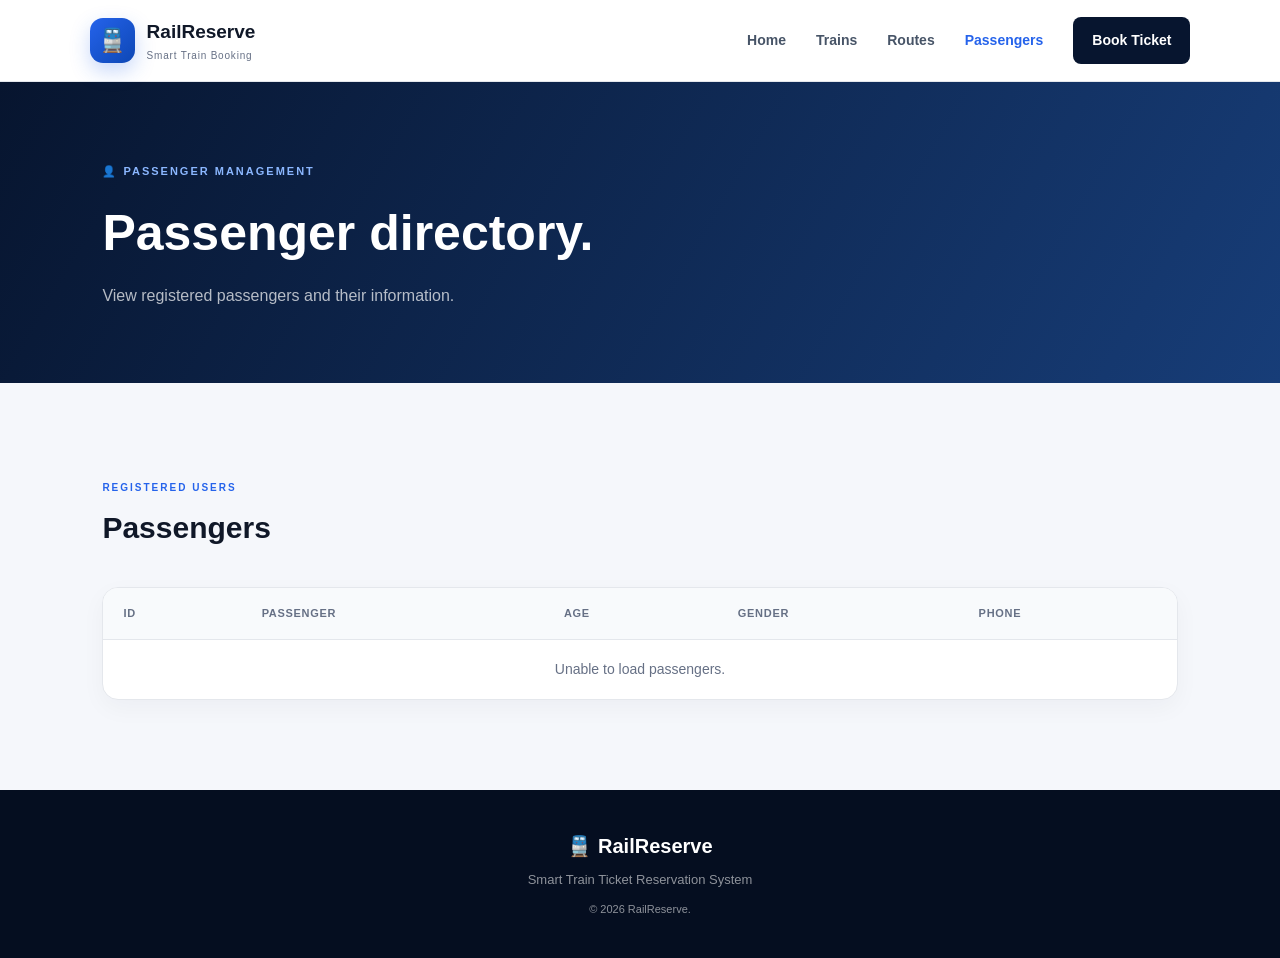
==== src/main/resources/static/passengers.html @ bc6e6d6d "Initial commit - RailReserve Train Reservation System" ====
<!DOCTYPE html>
<html lang="en">

<head>

    <meta charset="UTF-8">

    <meta name="viewport"
          content="width=device-width, initial-scale=1.0">

    <title>RailReserve | Passengers</title>

    <link rel="stylesheet" href="style.css">

</head>

<body>


<header class="navbar">

    <a href="index.html" class="brand">

        <span class="brand-icon">
            🚆
        </span>

        <div>
            <strong>RailReserve</strong>
            <small>Smart Train Booking</small>
        </div>

    </a>


    <nav>

        <a href="index.html">
            Home
        </a>

        <a href="trains.html">
            Trains
        </a>

        <a href="routes.html">
            Routes
        </a>

        <a href="passengers.html"
           class="active">

            Passengers

        </a>

        <a href="reservation.html"
           class="nav-book">

            Book Ticket

        </a>

    </nav>

</header>


<main>

    <section class="page-hero">

        <span>
            👤 PASSENGER MANAGEMENT
        </span>

        <h1>
            Passenger directory.
        </h1>

        <p>
            View registered passengers and
            their information.
        </p>

    </section>


    <section class="section">

        <div class="page-toolbar">

            <div>

                <span class="eyebrow-dark">
                    REGISTERED USERS
                </span>

                <h2>
                    Passengers
                </h2>

            </div>

        </div>


        <div class="table-card">

            <table>

                <thead>

                    <tr>

                        <th>
                            ID
                        </th>

                        <th>
                            Passenger
                        </th>

                        <th>
                            Age
                        </th>

                        <th>
                            Gender
                        </th>

                        <th>
                            Phone
                        </th>

                    </tr>

                </thead>


                <tbody id="passengerTable">

                    <tr>

                        <td colspan="5"
                            class="table-loading">

                            Loading passengers...

                        </td>

                    </tr>

                </tbody>

            </table>

        </div>

    </section>

</main>


<footer>

    <div class="footer-brand">
        🚆 <strong>RailReserve</strong>
    </div>

    <p>
        Smart Train Ticket Reservation System
    </p>

    <p class="copyright">
        © 2026 RailReserve.
    </p>

</footer>


<script src="script.js"></script>

</body>

</html>
---- src/main/resources/static/style.css ----
/* =========================================
   RAILRESERVE PREMIUM DESIGN
========================================= */


* {
    margin: 0;
    padding: 0;
    box-sizing: border-box;
}


:root {

    --navy: #07152f;

    --navy-light: #0d2145;

    --blue: #2563eb;

    --blue-light: #dbeafe;

    --white: #ffffff;

    --background: #f5f7fb;

    --text: #101828;

    --muted: #667085;

    --border: #e4e7ec;

}


html {
    scroll-behavior: smooth;
}


body {

    font-family:
        Arial,
        Helvetica,
        sans-serif;

    background: var(--background);

    color: var(--text);

    line-height: 1.6;

}


/* =========================================
   NAVBAR
========================================= */


.navbar {

    height: 82px;

    padding:
        0 7%;

    background:
        rgba(255,255,255,0.96);

    backdrop-filter:
        blur(15px);

    display: flex;

    justify-content:
        space-between;

    align-items: center;

    border-bottom:
        1px solid var(--border);

    position: sticky;

    top: 0;

    z-index: 1000;

}


.brand {

    display: flex;

    align-items: center;

    gap: 12px;

    text-decoration: none;

    color: var(--text);

}


.brand-icon {

    width: 45px;

    height: 45px;

    border-radius: 13px;

    background:
        linear-gradient(
            135deg,
            #2563eb,
            #0d47b5
        );

    display: flex;

    justify-content: center;

    align-items: center;

    font-size: 23px;

    box-shadow:
        0 8px 20px
        rgba(37,99,235,.25);

}


.brand strong {

    display: block;

    font-size: 19px;

}


.brand small {

    display: block;

    color: var(--muted);

    font-size: 10px;

    letter-spacing: .8px;

}


.navbar nav {

    display: flex;

    align-items: center;

    gap: 30px;

}


.navbar nav a {

    text-decoration: none;

    color: #475467;

    font-size: 14px;

    font-weight: 600;

    transition: .25s;

}


.navbar nav a:hover,
.navbar nav a.active {

    color: var(--blue);

}


.nav-book {

    background:
        var(--navy) !important;

    color: white !important;

    padding:
        12px 19px;

    border-radius: 8px;

}


/* =========================================
   HOME HERO
========================================= */


.hero {

    min-height: 680px;

    padding:
        90px 8% 120px;

    position: relative;

    overflow: hidden;

    background:
        linear-gradient(
            120deg,
            #07152f 0%,
            #102d5b 55%,
            #2563eb 100%
        );

    color: white;

}


.hero::before {

    content: "";

    position: absolute;

    width: 550px;

    height: 550px;

    border-radius: 50%;

    background:
        rgba(255,255,255,.06);

    right: -150px;

    top: -170px;

}


.hero-content {

    max-width: 650px;

    position: relative;

    z-index: 2;

}


.eyebrow {

    display: inline-block;

    padding: 8px 13px;

    border:
        1px solid
        rgba(255,255,255,.25);

    border-radius: 50px;

    font-size: 11px;

    letter-spacing: 1.5px;

    margin-bottom: 25px;

    background:
        rgba(255,255,255,.08);

}


.hero h1 {

    font-size: clamp(
        48px,
        6vw,
        78px
    );

    line-height: 1.05;

    letter-spacing: -3px;

    margin-bottom: 25px;

}


.hero h1 span {

    color: #8bb7ff;

}


.hero p {

    max-width: 570px;

    color:
        rgba(255,255,255,.72);

    font-size: 17px;

    margin-bottom: 35px;

}


.hero-actions {

    display: flex;

    gap: 14px;

}


.btn-primary {

    display: inline-block;

    text-decoration: none;

    background: var(--blue);

    color: white;

    padding:
        14px 23px;

    border-radius: 8px;

    font-weight: bold;

    transition: .25s;

}


.btn-primary:hover {

    transform:
        translateY(-2px);

    box-shadow:
        0 10px 25px
        rgba(37,99,235,.3);

}


.btn-outline {

    display: inline-block;

    text-decoration: none;

    color: white;

    border:
        1px solid
        rgba(255,255,255,.35);

    padding:
        14px 23px;

    border-radius: 8px;

    font-weight: bold;

}


.btn-outline:hover {

    background:
        rgba(255,255,255,.1);

}


/* =========================================
   SEARCH CARD
========================================= */


.search-card {

    position: absolute;

    z-index: 5;

    bottom: -50px;

    left: 8%;

    right: 8%;

    background: white;

    color: var(--text);

    padding: 25px;

    border-radius: 16px;

    box-shadow:
        0 25px 60px
        rgba(0,0,0,.2);

}


.search-title {

    display: flex;

    align-items: center;

    gap: 12px;

    margin-bottom: 20px;

}


.search-title > span {

    font-size: 25px;

}


.search-title strong {

    display: block;

}


.search-title small {

    color: var(--muted);

}


.search-grid {

    display: grid;

    grid-template-columns:
        1fr 40px 1fr 1fr 150px;

    gap: 10px;

    align-items: center;

}


.search-field {

    padding: 13px 16px;

    border:
        1px solid var(--border);

    border-radius: 8px;

}


.search-field label {

    display: block;

    font-size: 9px;

    color: var(--muted);

    letter-spacing: 1px;

    font-weight: bold;

}


.search-field strong {

    font-size: 14px;

}


.swap {

    text-align: center;

    color: var(--blue);

    font-size: 20px;

}


.search-button {

    text-decoration: none;

    text-align: center;

    background: var(--navy);

    color: white;

    padding: 15px;

    border-radius: 8px;

    font-weight: bold;

}


/* =========================================
   STATS
========================================= */


.stats {

    background: white;

    padding:
        100px 8% 40px;

    display: grid;

    grid-template-columns:
        repeat(4,1fr);

    gap: 20px;

}


.stat {

    display: flex;

    align-items: center;

    gap: 15px;

    padding: 20px;

    border-right:
        1px solid var(--border);

}


.stat > span {

    font-size: 28px;

}


.stat strong {

    display: block;

    font-size: 22px;

}


.stat small {

    color: var(--muted);

}


/* =========================================
   SECTIONS
========================================= */


.section {

    padding:
        90px 8%;

}


.section-heading {

    max-width: 650px;

    margin:
        0 auto 55px;

    text-align: center;

}


.section-heading > span {

    color: var(--blue);

    font-size: 11px;

    font-weight: bold;

    letter-spacing: 2px;

}


.section-heading h2 {

    font-size: 38px;

    margin:
        10px 0;

}


.section-heading p {

    color: var(--muted);

}


/* =========================================
   FEATURE CARDS
========================================= */


.feature-grid {

    display: grid;

    grid-template-columns:
        repeat(3,1fr);

    gap: 25px;

}


.premium-card {

    background: white;

    padding: 32px;

    border:
        1px solid var(--border);

    border-radius: 16px;

    transition: .3s;

}


.premium-card:hover {

    transform:
        translateY(-8px);

    box-shadow:
        0 20px 45px
        rgba(16,24,40,.1);

}


.card-icon {

    width: 52px;

    height: 52px;

    display: flex;

    align-items: center;

    justify-content: center;

    border-radius: 14px;

    font-size: 25px;

    margin-bottom: 25px;

}


.card-icon.blue {

    background: #dbeafe;

}


.card-icon.purple {

    background: #ede9fe;

}


.card-icon.orange {

    background: #ffedd5;

}


.premium-card h3 {

    margin-bottom: 10px;

}


.premium-card p {

    color: var(--muted);

    font-size: 14px;

    margin-bottom: 20px;

}


.premium-card a {

    color: var(--blue);

    text-decoration: none;

    font-weight: bold;

    font-size: 14px;

}


/* =========================================
   CTA
========================================= */


.cta {

    margin:
        20px 8% 90px;

    padding:
        45px 50px;

    background:
        linear-gradient(
            120deg,
            #07152f,
            #173d78
        );

    border-radius: 20px;

    color: white;

    display: flex;

    align-items: center;

    justify-content: space-between;

}


.cta span {

    font-size: 11px;

    letter-spacing: 2px;

    color: #8bb7ff;

}


.cta h2 {

    margin-top: 8px;

    font-size: 28px;

}


.btn-light {

    text-decoration: none;

    background: white;

    color: var(--navy);

    padding:
        14px 22px;

    border-radius: 8px;

    font-weight: bold;

}


/* =========================================
   PAGE HERO
========================================= */


.page-hero {

    background:
        linear-gradient(
            120deg,
            #07152f,
            #173d78
        );

    color: white;

    padding:
        75px 8%;

}


.page-hero > span {

    color: #8bb7ff;

    font-size: 11px;

    letter-spacing: 2px;

    font-weight: bold;

}


.page-hero h1 {

    font-size: 50px;

    margin:
        10px 0;

}


.page-hero p {

    color:
        rgba(255,255,255,.7);

    max-width: 600px;

}


/* =========================================
   PAGE TOOLBAR
========================================= */


.page-toolbar {

    display: flex;

    justify-content: space-between;

    align-items: center;

    margin-bottom: 35px;

}


.eyebrow-dark {

    color: var(--blue);

    font-size: 10px;

    letter-spacing: 2px;

    font-weight: bold;

}


.page-toolbar h2 {

    font-size: 30px;

    margin-top: 5px;

}


/* =========================================
   TRAIN CARDS
========================================= */


.train-grid {

    display: grid;

    grid-template-columns:
        repeat(3,1fr);

    gap: 25px;

}


.train-card {

    background: white;

    border:
        1px solid var(--border);

    border-radius: 16px;

    padding: 28px;

    transition: .3s;

}


.train-card:hover {

    transform:
        translateY(-6px);

    box-shadow:
        0 18px 40px
        rgba(16,24,40,.1);

}


.train-top {

    display: flex;

    justify-content: space-between;

    margin-bottom: 25px;

}


.train-logo {

    width: 50px;

    height: 50px;

    background: var(--blue-light);

    border-radius: 12px;

    display: flex;

    align-items: center;

    justify-content: center;

    font-size: 25px;

}


.seat-badge {

    padding: 7px 10px;

    border-radius: 50px;

    background: #ecfdf3;

    color: #027a48;

    font-size: 11px;

    font-weight: bold;

}


.train-card h3 {

    font-size: 20px;

}


.train-number {

    color: var(--blue);

    font-size: 13px;

    font-weight: bold;

    margin: 4px 0 20px;

}


.train-details {

    display: grid;

    grid-template-columns:
        1fr 1fr;

    gap: 10px;

}


.train-detail {

    background: #f8fafc;

    padding: 12px;

    border-radius: 8px;

}


.train-detail small {

    display: block;

    color: var(--muted);

    font-size: 10px;

}


.train-detail strong {

    font-size: 14px;

}


/* =========================================
   TABLE
========================================= */


.table-card {

    background: white;

    border:
        1px solid var(--border);

    border-radius: 16px;

    overflow-x: auto;

    box-shadow:
        0 8px 25px
        rgba(16,24,40,.04);

}


table {

    width: 100%;

    border-collapse: collapse;

}


th {

    background: #f8fafc;

    color: var(--muted);

    text-align: left;

    padding: 17px 20px;

    font-size: 11px;

    text-transform: uppercase;

    letter-spacing: .7px;

}


td {

    padding: 18px 20px;

    border-top:
        1px solid var(--border);

    font-size: 14px;

}


tr:hover td {

    background: #fafcff;

}


.table-loading {

    text-align: center;

    color: var(--muted);

}


/* =========================================
   ROUTES
========================================= */


.route-grid {

    display: grid;

    grid-template-columns:
        repeat(2,1fr);

    gap: 25px;

}


.route-card {

    background: white;

    border:
        1px solid var(--border);

    padding: 30px;

    border-radius: 16px;

    transition: .3s;

}


.route-card:hover {

    transform:
        translateY(-5px);

    box-shadow:
        0 18px 40px
        rgba(16,24,40,.09);

}


.route-number {

    color: var(--blue);

    font-size: 11px;

    font-weight: bold;

    letter-spacing: 1px;

}


.route-path {

    display: flex;

    align-items: center;

    gap: 15px;

    margin:
        20px 0;

}


.route-city {

    font-size: 20px;

    font-weight: bold;

}


.route-arrow {

    color: var(--blue);

    font-size: 25px;

}


.route-distance {

    color: var(--muted);

    font-size: 13px;

}


/* =========================================
   BOOKING
========================================= */


.booking-section {

    padding:
        70px 8% 100px;

    display: grid;

    grid-template-columns:
        1.5fr 1fr;

    gap: 30px;

}


.booking-card {

    background: white;

    border:
        1px solid var(--border);

    border-radius: 18px;

    padding: 35px;

    box-shadow:
        0 15px 40px
        rgba(16,24,40,.06);

}


.booking-card-header {

    display: flex;

    justify-content: space-between;

    align-items: center;

    padding-bottom: 25px;

    border-bottom:
        1px solid var(--border);

    margin-bottom: 25px;

}


.booking-card-header h2 {

    margin-top: 5px;

}


.booking-icon {

    width: 50px;

    height: 50px;

    border-radius: 12px;

    background: var(--blue-light);

    display: flex;

    align-items: center;

    justify-content: center;

    font-size: 24px;

}


.form-group {

    margin-bottom: 20px;

}


.form-group label {

    display: block;

    margin-bottom: 8px;

    font-size: 13px;

    font-weight: bold;

}


.form-group select,
.form-group input {

    width: 100%;

    padding: 14px;

    border:
        1px solid #d0d5dd;

    border-radius: 8px;

    font-size: 14px;

    outline: none;

    background: white;

}


.form-group select:focus,
.form-group input:focus {

    border-color: var(--blue);

    box-shadow:
        0 0 0 3px
        rgba(37,99,235,.1);

}


.booking-button {

    width: 100%;

    padding: 15px;

    border: none;

    border-radius: 8px;

    background: var(--navy);

    color: white;

    font-size: 15px;

    font-weight: bold;

    cursor: pointer;

}


.booking-button:hover {

    background: var(--blue);

}


/* =========================================
   BOOKING INFO
========================================= */


.booking-info {

    display: flex;

    flex-direction: column;

    gap: 18px;

}


.info-card {

    background: white;

    border:
        1px solid var(--border);

    border-radius: 16px;

    padding: 25px;

}


.info-card.dark {

    background:
        linear-gradient(
            135deg,
            #07152f,
            #173d78
        );

    color: white;

}


.info-icon {

    font-size: 25px;

}


.info-card h3 {

    margin:
        12px 0 7px;

}


.info-card p {

    color: var(--muted);

    font-size: 13px;

}


.info-card.dark p {

    color:
        rgba(255,255,255,.65);

}


/* =========================================
   LOADING
========================================= */


.loading-card {

    background: white;

    padding: 40px;

    border-radius: 16px;

    text-align: center;

    color: var(--muted);

    grid-column: 1 / -1;

}


/* =========================================
   FOOTER
========================================= */


footer {

    background: #050e20;

    color: white;

    padding:
        40px 8%;

    text-align: center;

}


.footer-brand {

    font-size: 20px;

    margin-bottom: 8px;

}


footer p {

    color:
        rgba(255,255,255,.55);

    font-size: 13px;

}


footer .copyright {

    margin-top: 10px;

    font-size: 11px;

}


/* =========================================
   RESPONSIVE
========================================= */


@media(max-width:1000px) {

    .navbar {

        padding: 0 4%;

    }


    .navbar nav {

        gap: 14px;

    }


    .search-grid {

        grid-template-columns:
            1fr 1fr;

    }


    .search-button {

        grid-column:
            1 / -1;

    }


    .stats {

        grid-template-columns:
            repeat(2,1fr);

    }


    .feature-grid,
    .train-grid {

        grid-template-columns:
            repeat(2,1fr);

    }


    .booking-section {

        grid-template-columns: 1fr;

    }

}


@media(max-width:700px) {

    .navbar {

        height: auto;

        padding: 15px 5%;

        flex-direction: column;

        gap: 15px;

    }


    .navbar nav {

        flex-wrap: wrap;

        justify-content: center;

    }


    .hero {

        padding:
            65px 6% 160px;

    }


    .hero h1 {

        letter-spacing: -2px;

    }


    .hero-actions {

        flex-direction: column;

    }


    .search-card {

        left: 5%;

        right: 5%;

    }


    .stats {

        grid-template-columns: 1fr;

        padding-top: 100px;

    }


    .stat {

        border-right: none;

        border-bottom:
            1px solid var(--border);

    }


    .feature-grid,
    .train-grid,
    .route-grid {

        grid-template-columns: 1fr;

    }


    .section {

        padding:
            65px 5%;

    }


    .page-hero {

        padding:
            60px 5%;

    }


    .page-hero h1 {

        font-size: 38px;

    }


    .page-toolbar {

        flex-direction: column;

        align-items: flex-start;

        gap: 20px;

    }


    .cta {

        margin:
            10px 5% 60px;

        flex-direction: column;

        align-items: flex-start;

        gap: 25px;

    }

}
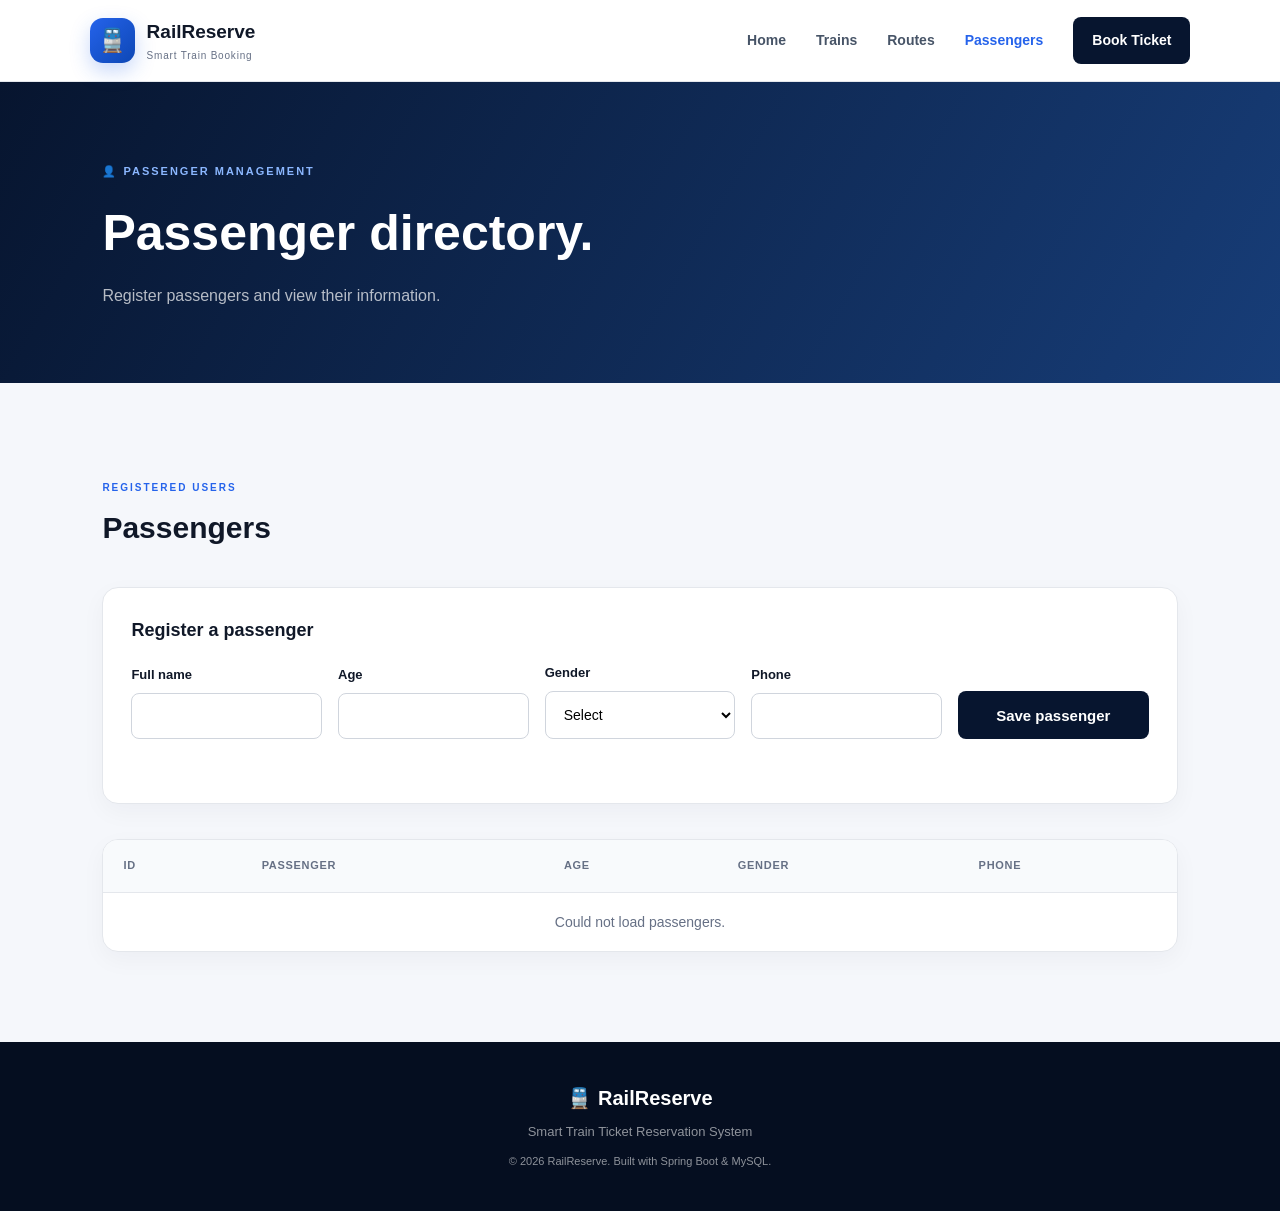
==== commit 3819b666: "Updated train reservation: REST API, frontend, procedure, trigger, Dockerfile" ====
--- a/src/main/resources/static/passengers.html
+++ b/src/main/resources/static/passengers.html
@@ -2,185 +2,96 @@
 <html lang="en">
 
 <head>
-
     <meta charset="UTF-8">
-
-    <meta name="viewport"
-          content="width=device-width, initial-scale=1.0">
-
+    <meta name="viewport" content="width=device-width, initial-scale=1.0">
     <title>RailReserve | Passengers</title>
-
     <link rel="stylesheet" href="style.css">
-
 </head>
 
 <body>
 
-
-<header class="navbar">
-
-    <a href="index.html" class="brand">
-
-        <span class="brand-icon">
-            🚆
-        </span>
-
-        <div>
-            <strong>RailReserve</strong>
-            <small>Smart Train Booking</small>
-        </div>
-
-    </a>
-
-
-    <nav>
-
-        <a href="index.html">
-            Home
+    <header class="navbar">
+        <a href="index.html" class="brand">
+            <span class="brand-icon">🚆</span>
+            <div>
+                <strong>RailReserve</strong>
+                <small>Smart Train Booking</small>
+            </div>
         </a>
 
-        <a href="trains.html">
-            Trains
-        </a>
+        <nav>
+            <a href="index.html">Home</a>
+            <a href="trains.html">Trains</a>
+            <a href="routes.html">Routes</a>
+            <a href="passengers.html" class="active">Passengers</a>
+            <a href="reservation.html" class="nav-book">Book Ticket</a>
+        </nav>
+    </header>
 
-        <a href="routes.html">
-            Routes
-        </a>
+    <main>
+        <section class="page-hero">
+            <span>👤 PASSENGER MANAGEMENT</span>
+            <h1>Passenger directory.</h1>
+            <p>Register passengers and view their information.</p>
+        </section>
 
-        <a href="passengers.html"
-           class="active">
-
-            Passengers
-
-        </a>
-
-        <a href="reservation.html"
-           class="nav-book">
-
-            Book Ticket
-
-        </a>
-
-    </nav>
-
-</header>
-
-
-<main>
-
-    <section class="page-hero">
-
-        <span>
-            👤 PASSENGER MANAGEMENT
-        </span>
-
-        <h1>
-            Passenger directory.
-        </h1>
-
-        <p>
-            View registered passengers and
-            their information.
-        </p>
-
-    </section>
-
-
-    <section class="section">
-
-        <div class="page-toolbar">
-
-            <div>
-
-                <span class="eyebrow-dark">
-                    REGISTERED USERS
-                </span>
-
-                <h2>
-                    Passengers
-                </h2>
-
+        <section class="section">
+            <div class="page-toolbar">
+                <div>
+                    <span class="eyebrow-dark">REGISTERED USERS</span>
+                    <h2>Passengers</h2>
+                </div>
             </div>
 
-        </div>
+            <form id="passengerForm" class="add-card" autocomplete="off">
+                <h3>Register a passenger</h3>
+                <div class="add-grid">
+                    <div class="form-group">
+                        <label for="passengerName">Full name</label>
+                        <input id="passengerName" type="text" required>
+                    </div>
+                    <div class="form-group">
+                        <label for="passengerAge">Age</label>
+                        <input id="passengerAge" type="number" min="1" max="120" required>
+                    </div>
+                    <div class="form-group">
+                        <label for="passengerGender">Gender</label>
+                        <select id="passengerGender" required>
+                            <option value="">Select</option>
+                            <option>Male</option>
+                            <option>Female</option>
+                            <option>Other</option>
+                        </select>
+                    </div>
+                    <div class="form-group">
+                        <label for="passengerPhone">Phone</label>
+                        <input id="passengerPhone" type="tel" pattern="[0-9]{10}" title="10 digit phone number" required>
+                    </div>
+                    <button type="submit" class="booking-button">Save passenger</button>
+                </div>
+                <p id="passengerMessage" class="form-message" role="status"></p>
+            </form>
 
+            <div class="table-card">
+                <table>
+                    <thead>
+                        <tr><th>ID</th><th>Passenger</th><th>Age</th><th>Gender</th><th>Phone</th></tr>
+                    </thead>
+                    <tbody id="passengerTable">
+                        <tr><td colspan="5" class="table-loading">Loading passengers...</td></tr>
+                    </tbody>
+                </table>
+            </div>
+        </section>
+    </main>
 
-        <div class="table-card">
+    <footer>
+        <div class="footer-brand">🚆 <strong>RailReserve</strong></div>
+        <p>Smart Train Ticket Reservation System</p>
+        <p class="copyright">© 2026 RailReserve. Built with Spring Boot &amp; MySQL.</p>
+    </footer>
 
-            <table>
-
-                <thead>
-
-                    <tr>
-
-                        <th>
-                            ID
-                        </th>
-
-                        <th>
-                            Passenger
-                        </th>
-
-                        <th>
-                            Age
-                        </th>
-
-                        <th>
-                            Gender
-                        </th>
-
-                        <th>
-                            Phone
-                        </th>
-
-                    </tr>
-
-                </thead>
-
-
-                <tbody id="passengerTable">
-
-                    <tr>
-
-                        <td colspan="5"
-                            class="table-loading">
-
-                            Loading passengers...
-
-                        </td>
-
-                    </tr>
-
-                </tbody>
-
-            </table>
-
-        </div>
-
-    </section>
-
-</main>
-
-
-<footer>
-
-    <div class="footer-brand">
-        🚆 <strong>RailReserve</strong>
-    </div>
-
-    <p>
-        Smart Train Ticket Reservation System
-    </p>
-
-    <p class="copyright">
-        © 2026 RailReserve.
-    </p>
-
-</footer>
-
-
-<script src="script.js"></script>
-
+    <script src="script.js"></script>
 </body>
 
 </html>
--- a/src/main/resources/static/style.css
+++ b/src/main/resources/static/style.css
@@ -1,1789 +1,621 @@
 /* =========================================
-   RAILRESERVE PREMIUM DESIGN
+   RAILRESERVE PREMIUM DESIGN (complete file)
 ========================================= */
 
-
-* {
-    margin: 0;
-    padding: 0;
-    box-sizing: border-box;
-}
-
+* { margin: 0; padding: 0; box-sizing: border-box; }
 
 :root {
-
     --navy: #07152f;
-
     --navy-light: #0d2145;
-
     --blue: #2563eb;
-
     --blue-light: #dbeafe;
-
     --white: #ffffff;
-
     --background: #f5f7fb;
-
     --text: #101828;
-
     --muted: #667085;
-
     --border: #e4e7ec;
-
-}
-
-
-html {
-    scroll-behavior: smooth;
-}
-
+}
+
+html { scroll-behavior: smooth; }
 
 body {
-
-    font-family:
-        Arial,
-        Helvetica,
-        sans-serif;
-
+    font-family: Arial, Helvetica, sans-serif;
     background: var(--background);
-
     color: var(--text);
-
     line-height: 1.6;
-
-}
-
-
-/* =========================================
-   NAVBAR
-========================================= */
-
+}
+
+:focus-visible { outline: 3px solid rgba(37, 99, 235, .45); outline-offset: 2px; }
+
+/* ---------- NAVBAR ---------- */
 
 .navbar {
-
     height: 82px;
-
-    padding:
-        0 7%;
-
-    background:
-        rgba(255,255,255,0.96);
-
-    backdrop-filter:
-        blur(15px);
-
+    padding: 0 7%;
+    background: rgba(255,255,255,0.96);
+    backdrop-filter: blur(15px);
     display: flex;
-
-    justify-content:
-        space-between;
-
+    justify-content: space-between;
     align-items: center;
-
-    border-bottom:
-        1px solid var(--border);
-
+    border-bottom: 1px solid var(--border);
     position: sticky;
-
     top: 0;
-
     z-index: 1000;
-
-}
-
-
-.brand {
-
+}
+
+.brand { display: flex; align-items: center; gap: 12px; text-decoration: none; color: var(--text); }
+
+.brand-icon {
+    width: 45px; height: 45px; border-radius: 13px;
+    background: linear-gradient(135deg, #2563eb, #0d47b5);
+    display: flex; justify-content: center; align-items: center;
+    font-size: 23px;
+    box-shadow: 0 8px 20px rgba(37,99,235,.25);
+}
+
+.brand strong { display: block; font-size: 19px; }
+.brand small { display: block; color: var(--muted); font-size: 10px; letter-spacing: .8px; }
+
+.navbar nav { display: flex; align-items: center; gap: 30px; }
+
+.navbar nav a {
+    text-decoration: none; color: #475467;
+    font-size: 14px; font-weight: 600; transition: .25s;
+}
+
+.navbar nav a:hover, .navbar nav a.active { color: var(--blue); }
+
+.nav-book {
+    background: var(--navy) !important;
+    color: white !important;
+    padding: 12px 19px;
+    border-radius: 8px;
+}
+
+/* ---------- HOME HERO ---------- */
+
+.hero {
+    min-height: 680px;
+    padding: 90px 8% 120px;
+    position: relative;
+    overflow: hidden;
+    background: linear-gradient(120deg, #07152f 0%, #102d5b 55%, #2563eb 100%);
+    color: white;
+}
+
+.hero::before {
+    content: "";
+    position: absolute;
+    width: 550px; height: 550px;
+    border-radius: 50%;
+    background: rgba(255,255,255,.06);
+    right: -150px; top: -170px;
+}
+
+.hero-content { max-width: 650px; position: relative; z-index: 2; }
+
+.eyebrow {
+    display: inline-block;
+    padding: 8px 13px;
+    border: 1px solid rgba(255,255,255,.25);
+    border-radius: 50px;
+    font-size: 11px;
+    letter-spacing: 1.5px;
+    margin-bottom: 25px;
+    background: rgba(255,255,255,.08);
+}
+
+.hero h1 {
+    font-size: clamp(48px, 6vw, 78px);
+    line-height: 1.05;
+    letter-spacing: -3px;
+    margin-bottom: 25px;
+}
+
+.hero h1 span { color: #8bb7ff; }
+
+.hero p {
+    max-width: 570px;
+    color: rgba(255,255,255,.72);
+    font-size: 17px;
+    margin-bottom: 35px;
+}
+
+.hero-actions { display: flex; gap: 14px; }
+
+.btn-primary {
+    display: inline-block;
+    text-decoration: none;
+    background: var(--blue);
+    color: white;
+    padding: 14px 23px;
+    border-radius: 8px;
+    font-weight: bold;
+    transition: .25s;
+}
+
+.btn-primary:hover { transform: translateY(-2px); box-shadow: 0 10px 25px rgba(37,99,235,.3); }
+
+.btn-outline {
+    display: inline-block;
+    text-decoration: none;
+    color: white;
+    border: 1px solid rgba(255,255,255,.35);
+    padding: 14px 23px;
+    border-radius: 8px;
+    font-weight: bold;
+}
+
+.btn-outline:hover { background: rgba(255,255,255,.1); }
+
+/* ---------- SEARCH CARD ---------- */
+
+.search-card {
+    position: absolute;
+    z-index: 5;
+    bottom: -50px;
+    left: 8%;
+    right: 8%;
+    background: white;
+    color: var(--text);
+    padding: 25px;
+    border-radius: 16px;
+    box-shadow: 0 25px 60px rgba(0,0,0,.2);
+}
+
+.search-title { display: flex; align-items: center; gap: 12px; margin-bottom: 20px; }
+.search-title > span { font-size: 25px; }
+.search-title strong { display: block; }
+.search-title small { color: var(--muted); }
+
+.search-grid {
+    display: grid;
+    grid-template-columns: 1fr 40px 1fr 1fr 150px;
+    gap: 10px;
+    align-items: center;
+}
+
+.search-field { padding: 13px 16px; border: 1px solid var(--border); border-radius: 8px; }
+
+.search-field label {
+    display: block;
+    font-size: 9px;
+    color: var(--muted);
+    letter-spacing: 1px;
+    font-weight: bold;
+}
+
+.search-field strong { font-size: 14px; }
+
+.search-field select {
+    width: 100%;
+    border: 0;
+    background: transparent;
+    font: inherit;
+    font-weight: 700;
+    font-size: 14px;
+    color: var(--text);
+    outline: none;
+    cursor: pointer;
+    margin-top: 2px;
+}
+
+.swap { text-align: center; color: var(--blue); font-size: 20px; cursor: pointer; user-select: none; }
+
+.search-button {
+    text-decoration: none;
+    text-align: center;
+    background: var(--navy);
+    color: white;
+    padding: 15px;
+    border-radius: 8px;
+    font-weight: bold;
+    transition: .25s;
+}
+
+.search-button:hover { background: var(--blue); }
+
+/* ---------- STATS ---------- */
+
+.stats {
+    background: white;
+    padding: 100px 8% 40px;
+    display: grid;
+    grid-template-columns: repeat(4, 1fr);
+    gap: 20px;
+}
+
+.stat {
+    display: flex; align-items: center; gap: 15px;
+    padding: 20px;
+    border-right: 1px solid var(--border);
+}
+
+.stat > span { font-size: 28px; }
+.stat strong { display: block; font-size: 22px; }
+.stat small { color: var(--muted); }
+
+/* ---------- SECTIONS ---------- */
+
+.section { padding: 90px 8%; }
+.stack-section { padding-top: 0; }
+
+.section-heading { max-width: 650px; margin: 0 auto 55px; text-align: center; }
+
+.section-heading > span {
+    color: var(--blue);
+    font-size: 11px;
+    font-weight: bold;
+    letter-spacing: 2px;
+}
+
+.section-heading h2 { font-size: 38px; margin: 10px 0; }
+.section-heading p { color: var(--muted); }
+
+/* ---------- FEATURE CARDS ---------- */
+
+.feature-grid { display: grid; grid-template-columns: repeat(3, 1fr); gap: 25px; }
+
+.premium-card {
+    background: white;
+    padding: 32px;
+    border: 1px solid var(--border);
+    border-radius: 16px;
+    transition: .3s;
+}
+
+.premium-card:hover { transform: translateY(-8px); box-shadow: 0 20px 45px rgba(16,24,40,.1); }
+
+.card-icon {
+    width: 52px; height: 52px;
+    display: flex; align-items: center; justify-content: center;
+    border-radius: 14px;
+    font-size: 25px;
+    margin-bottom: 25px;
+}
+
+.card-icon.blue { background: #dbeafe; }
+.card-icon.purple { background: #ede9fe; }
+.card-icon.orange { background: #ffedd5; }
+
+.premium-card h3 { margin-bottom: 10px; }
+.premium-card p { color: var(--muted); font-size: 14px; margin-bottom: 20px; }
+.premium-card a { color: var(--blue); text-decoration: none; font-weight: bold; font-size: 14px; }
+
+/* ---------- CTA ---------- */
+
+.cta {
+    margin: 20px 8% 90px;
+    padding: 45px 50px;
+    background: linear-gradient(120deg, #07152f, #173d78);
+    border-radius: 20px;
+    color: white;
     display: flex;
-
     align-items: center;
-
-    gap: 12px;
-
+    justify-content: space-between;
+}
+
+.cta span { font-size: 11px; letter-spacing: 2px; color: #8bb7ff; }
+.cta h2 { margin-top: 8px; font-size: 28px; }
+
+.btn-light {
     text-decoration: none;
-
-    color: var(--text);
-
-}
-
-
-.brand-icon {
-
-    width: 45px;
-
-    height: 45px;
-
-    border-radius: 13px;
-
-    background:
-        linear-gradient(
-            135deg,
-            #2563eb,
-            #0d47b5
-        );
-
+    background: white;
+    color: var(--navy);
+    padding: 14px 22px;
+    border-radius: 8px;
+    font-weight: bold;
+}
+
+/* ---------- PAGE HERO ---------- */
+
+.page-hero {
+    background: linear-gradient(120deg, #07152f, #173d78);
+    color: white;
+    padding: 75px 8%;
+}
+
+.page-hero > span { color: #8bb7ff; font-size: 11px; letter-spacing: 2px; font-weight: bold; }
+.page-hero h1 { font-size: 50px; margin: 10px 0; }
+.page-hero p { color: rgba(255,255,255,.7); max-width: 600px; }
+
+/* ---------- PAGE TOOLBAR ---------- */
+
+.page-toolbar {
     display: flex;
-
-    justify-content: center;
-
+    justify-content: space-between;
     align-items: center;
-
-    font-size: 23px;
-
-    box-shadow:
-        0 8px 20px
-        rgba(37,99,235,.25);
-
-}
-
-
-.brand strong {
-
-    display: block;
-
-    font-size: 19px;
-
-}
-
-
-.brand small {
-
-    display: block;
-
+    margin-bottom: 35px;
+}
+
+.eyebrow-dark { color: var(--blue); font-size: 10px; letter-spacing: 2px; font-weight: bold; }
+.page-toolbar h2 { font-size: 30px; margin-top: 5px; }
+
+/* ---------- ADD FORMS ---------- */
+
+.add-card {
+    background: white;
+    border: 1px solid var(--border);
+    border-radius: 16px;
+    padding: 28px;
+    margin-bottom: 35px;
+    box-shadow: 0 8px 25px rgba(16, 24, 40, .04);
+}
+
+.add-card h3 { margin-bottom: 18px; font-size: 18px; }
+
+.add-grid {
+    display: grid;
+    grid-template-columns: repeat(auto-fit, minmax(190px, 1fr));
+    gap: 16px;
+    align-items: end;
+}
+
+.add-grid .form-group { margin-bottom: 0; }
+.add-grid .booking-button { height: 48px; }
+
+.form-message { margin-top: 14px; font-size: 14px; font-weight: 600; min-height: 22px; }
+.form-message.ok { color: #027a48; }
+.form-message.err { color: #b42318; }
+.form-message.info { color: var(--muted); }
+
+.filter-note {
+    background: var(--blue-light);
+    color: #1e40af;
+    padding: 14px 18px;
+    border-radius: 10px;
+    font-size: 14px;
+    margin-bottom: 25px;
+}
+
+.filter-note a { color: #1e40af; font-weight: bold; }
+
+/* ---------- TRAIN CARDS ---------- */
+
+.train-grid { display: grid; grid-template-columns: repeat(3, 1fr); gap: 25px; }
+
+.train-card {
+    background: white;
+    border: 1px solid var(--border);
+    border-radius: 16px;
+    padding: 28px;
+    transition: .3s;
+}
+
+.train-card:hover { transform: translateY(-6px); box-shadow: 0 18px 40px rgba(16,24,40,.1); }
+
+.train-top { display: flex; justify-content: space-between; margin-bottom: 25px; }
+
+.train-logo {
+    width: 50px; height: 50px;
+    background: var(--blue-light);
+    border-radius: 12px;
+    display: flex; align-items: center; justify-content: center;
+    font-size: 25px;
+}
+
+.seat-badge {
+    padding: 7px 10px;
+    border-radius: 50px;
+    background: #ecfdf3;
+    color: #027a48;
+    font-size: 11px;
+    font-weight: bold;
+    height: fit-content;
+}
+
+.seat-badge.low { background: #fffaeb; color: #b54708; }
+.seat-badge.full { background: #fef3f2; color: #b42318; }
+
+.train-card h3 { font-size: 20px; }
+.train-number { color: var(--blue); font-size: 13px; font-weight: bold; margin: 4px 0 20px; }
+
+.train-details { display: grid; grid-template-columns: 1fr 1fr; gap: 10px; }
+.train-detail { background: #f8fafc; padding: 12px; border-radius: 8px; }
+.train-detail small { display: block; color: var(--muted); font-size: 10px; }
+.train-detail strong { font-size: 14px; }
+
+.seat-meter { height: 6px; border-radius: 6px; background: #eaecf0; overflow: hidden; margin-top: 18px; }
+.seat-meter span { display: block; height: 100%; background: var(--blue); }
+
+/* ---------- TABLE ---------- */
+
+.table-card {
+    background: white;
+    border: 1px solid var(--border);
+    border-radius: 16px;
+    overflow-x: auto;
+    box-shadow: 0 8px 25px rgba(16,24,40,.04);
+}
+
+table { width: 100%; border-collapse: collapse; }
+
+th {
+    background: #f8fafc;
     color: var(--muted);
-
-    font-size: 10px;
-
-    letter-spacing: .8px;
-
-}
-
-
-.navbar nav {
-
+    text-align: left;
+    padding: 17px 20px;
+    font-size: 11px;
+    text-transform: uppercase;
+    letter-spacing: .7px;
+}
+
+td { padding: 18px 20px; border-top: 1px solid var(--border); font-size: 14px; }
+tr:hover td { background: #fafcff; }
+
+.table-loading, .empty-cell { text-align: center; color: var(--muted); }
+
+.pill {
+    display: inline-block;
+    padding: 4px 10px;
+    border-radius: 50px;
+    background: var(--blue-light);
+    color: #1e40af;
+    font-size: 12px;
+    font-weight: bold;
+}
+
+/* ---------- ROUTES ---------- */
+
+.route-grid { display: grid; grid-template-columns: repeat(2, 1fr); gap: 25px; }
+
+.route-card {
+    background: white;
+    border: 1px solid var(--border);
+    padding: 30px;
+    border-radius: 16px;
+    transition: .3s;
+}
+
+.route-card:hover { transform: translateY(-5px); box-shadow: 0 18px 40px rgba(16,24,40,.09); }
+
+.route-number { color: var(--blue); font-size: 11px; font-weight: bold; letter-spacing: 1px; }
+.route-path { display: flex; align-items: center; gap: 15px; margin: 20px 0; }
+.route-city { font-size: 20px; font-weight: bold; }
+.route-arrow { color: var(--blue); font-size: 25px; }
+.route-distance { color: var(--muted); font-size: 13px; }
+
+/* ---------- BOOKING ---------- */
+
+.booking-section {
+    padding: 70px 8% 100px;
+    display: grid;
+    grid-template-columns: 1.5fr 1fr;
+    gap: 30px;
+}
+
+.stack-section + .stack-section { padding-top: 0; }
+
+.booking-card {
+    background: white;
+    border: 1px solid var(--border);
+    border-radius: 18px;
+    padding: 35px;
+    box-shadow: 0 15px 40px rgba(16,24,40,.06);
+}
+
+.booking-card-header {
     display: flex;
-
+    justify-content: space-between;
     align-items: center;
-
-    gap: 30px;
-
-}
-
-
-.navbar nav a {
-
-    text-decoration: none;
-
-    color: #475467;
-
+    padding-bottom: 25px;
+    border-bottom: 1px solid var(--border);
+    margin-bottom: 25px;
+}
+
+.booking-card-header h2 { margin-top: 5px; }
+
+.booking-icon {
+    width: 50px; height: 50px;
+    border-radius: 12px;
+    background: var(--blue-light);
+    display: flex; align-items: center; justify-content: center;
+    font-size: 24px;
+}
+
+.form-group { margin-bottom: 20px; }
+.form-group label { display: block; margin-bottom: 8px; font-size: 13px; font-weight: bold; }
+
+.form-group select, .form-group input {
+    width: 100%;
+    padding: 14px;
+    border: 1px solid #d0d5dd;
+    border-radius: 8px;
     font-size: 14px;
-
-    font-weight: 600;
-
-    transition: .25s;
-
-}
-
-
-.navbar nav a:hover,
-.navbar nav a.active {
-
-    color: var(--blue);
-
-}
-
-
-.nav-book {
-
-    background:
-        var(--navy) !important;
-
-    color: white !important;
-
-    padding:
-        12px 19px;
-
+    outline: none;
+    background: white;
+}
+
+.form-group select:focus, .form-group input:focus {
+    border-color: var(--blue);
+    box-shadow: 0 0 0 3px rgba(37,99,235,.1);
+}
+
+.form-group select:disabled { background: #f2f4f7; cursor: not-allowed; }
+
+.fare-box {
+    background: #f8fafc;
+    border: 1px dashed #b2ccff;
+    border-radius: 12px;
+    padding: 18px 20px;
+    margin-bottom: 20px;
+    display: flex;
+    justify-content: space-between;
+    align-items: center;
+}
+
+.fare-box small { color: var(--muted); font-size: 12px; }
+.fare-box strong { font-size: 26px; color: var(--navy); }
+
+.booking-button {
+    width: 100%;
+    padding: 15px;
+    border: none;
     border-radius: 8px;
-
-}
-
-
-/* =========================================
-   HOME HERO
-========================================= */
-
-
-.hero {
-
-    min-height: 680px;
-
-    padding:
-        90px 8% 120px;
-
-    position: relative;
-
-    overflow: hidden;
-
-    background:
-        linear-gradient(
-            120deg,
-            #07152f 0%,
-            #102d5b 55%,
-            #2563eb 100%
-        );
-
+    background: var(--navy);
     color: white;
-
-}
-
-
-.hero::before {
-
-    content: "";
-
-    position: absolute;
-
-    width: 550px;
-
-    height: 550px;
-
-    border-radius: 50%;
-
-    background:
-        rgba(255,255,255,.06);
-
-    right: -150px;
-
-    top: -170px;
-
-}
-
-
-.hero-content {
-
-    max-width: 650px;
-
-    position: relative;
-
-    z-index: 2;
-
-}
-
-
-.eyebrow {
-
-    display: inline-block;
-
-    padding: 8px 13px;
-
-    border:
-        1px solid
-        rgba(255,255,255,.25);
-
-    border-radius: 50px;
-
-    font-size: 11px;
-
-    letter-spacing: 1.5px;
-
-    margin-bottom: 25px;
-
-    background:
-        rgba(255,255,255,.08);
-
-}
-
-
-.hero h1 {
-
-    font-size: clamp(
-        48px,
-        6vw,
-        78px
-    );
-
-    line-height: 1.05;
-
-    letter-spacing: -3px;
-
-    margin-bottom: 25px;
-
-}
-
-
-.hero h1 span {
-
-    color: #8bb7ff;
-
-}
-
-
-.hero p {
-
-    max-width: 570px;
-
-    color:
-        rgba(255,255,255,.72);
-
-    font-size: 17px;
-
-    margin-bottom: 35px;
-
-}
-
-
-.hero-actions {
-
-    display: flex;
-
-    gap: 14px;
-
-}
-
-
-.btn-primary {
-
-    display: inline-block;
-
-    text-decoration: none;
-
-    background: var(--blue);
-
-    color: white;
-
-    padding:
-        14px 23px;
-
-    border-radius: 8px;
-
-    font-weight: bold;
-
-    transition: .25s;
-
-}
-
-
-.btn-primary:hover {
-
-    transform:
-        translateY(-2px);
-
-    box-shadow:
-        0 10px 25px
-        rgba(37,99,235,.3);
-
-}
-
-
-.btn-outline {
-
-    display: inline-block;
-
-    text-decoration: none;
-
-    color: white;
-
-    border:
-        1px solid
-        rgba(255,255,255,.35);
-
-    padding:
-        14px 23px;
-
-    border-radius: 8px;
-
-    font-weight: bold;
-
-}
-
-
-.btn-outline:hover {
-
-    background:
-        rgba(255,255,255,.1);
-
-}
-
-
-/* =========================================
-   SEARCH CARD
-========================================= */
-
-
-.search-card {
-
-    position: absolute;
-
-    z-index: 5;
-
-    bottom: -50px;
-
-    left: 8%;
-
-    right: 8%;
-
-    background: white;
-
-    color: var(--text);
-
-    padding: 25px;
-
+    font-size: 15px;
+    font-weight: bold;
+    cursor: pointer;
+}
+
+.booking-button:hover { background: var(--blue); }
+.booking-button:disabled { opacity: .6; cursor: not-allowed; }
+
+/* ---------- BOOKING INFO ---------- */
+
+.booking-info { display: flex; flex-direction: column; gap: 18px; }
+
+.info-card { background: white; border: 1px solid var(--border); border-radius: 16px; padding: 25px; }
+.info-card.dark { background: linear-gradient(135deg, #07152f, #173d78); color: white; }
+.info-icon { font-size: 25px; }
+.info-card h3 { margin: 12px 0 7px; }
+.info-card p { color: var(--muted); font-size: 13px; }
+.info-card.dark p { color: rgba(255,255,255,.65); }
+
+/* ---------- LOADING ---------- */
+
+.loading-card {
+    background: white;
+    padding: 40px;
     border-radius: 16px;
-
-    box-shadow:
-        0 25px 60px
-        rgba(0,0,0,.2);
-
-}
-
-
-.search-title {
-
-    display: flex;
-
-    align-items: center;
-
-    gap: 12px;
-
-    margin-bottom: 20px;
-
-}
-
-
-.search-title > span {
-
-    font-size: 25px;
-
-}
-
-
-.search-title strong {
-
-    display: block;
-
-}
-
-
-.search-title small {
-
+    text-align: center;
     color: var(--muted);
-
-}
-
-
-.search-grid {
-
-    display: grid;
-
-    grid-template-columns:
-        1fr 40px 1fr 1fr 150px;
-
-    gap: 10px;
-
-    align-items: center;
-
-}
-
-
-.search-field {
-
-    padding: 13px 16px;
-
-    border:
-        1px solid var(--border);
-
-    border-radius: 8px;
-
-}
-
-
-.search-field label {
-
-    display: block;
-
-    font-size: 9px;
-
-    color: var(--muted);
-
-    letter-spacing: 1px;
-
-    font-weight: bold;
-
-}
-
-
-.search-field strong {
-
-    font-size: 14px;
-
-}
-
-
-.swap {
-
-    text-align: center;
-
-    color: var(--blue);
-
-    font-size: 20px;
-
-}
-
-
-.search-button {
-
-    text-decoration: none;
-
-    text-align: center;
-
-    background: var(--navy);
-
-    color: white;
-
-    padding: 15px;
-
-    border-radius: 8px;
-
-    font-weight: bold;
-
-}
-
-
-/* =========================================
-   STATS
-========================================= */
-
-
-.stats {
-
-    background: white;
-
-    padding:
-        100px 8% 40px;
-
-    display: grid;
-
-    grid-template-columns:
-        repeat(4,1fr);
-
-    gap: 20px;
-
-}
-
-
-.stat {
-
-    display: flex;
-
-    align-items: center;
-
-    gap: 15px;
-
-    padding: 20px;
-
-    border-right:
-        1px solid var(--border);
-
-}
-
-
-.stat > span {
-
-    font-size: 28px;
-
-}
-
-
-.stat strong {
-
-    display: block;
-
-    font-size: 22px;
-
-}
-
-
-.stat small {
-
-    color: var(--muted);
-
-}
-
-
-/* =========================================
-   SECTIONS
-========================================= */
-
-
-.section {
-
-    padding:
-        90px 8%;
-
-}
-
-
-.section-heading {
-
-    max-width: 650px;
-
-    margin:
-        0 auto 55px;
-
-    text-align: center;
-
-}
-
-
-.section-heading > span {
-
-    color: var(--blue);
-
-    font-size: 11px;
-
-    font-weight: bold;
-
-    letter-spacing: 2px;
-
-}
-
-
-.section-heading h2 {
-
-    font-size: 38px;
-
-    margin:
-        10px 0;
-
-}
-
-
-.section-heading p {
-
-    color: var(--muted);
-
-}
-
-
-/* =========================================
-   FEATURE CARDS
-========================================= */
-
-
-.feature-grid {
-
-    display: grid;
-
-    grid-template-columns:
-        repeat(3,1fr);
-
-    gap: 25px;
-
-}
-
-
-.premium-card {
-
-    background: white;
-
-    padding: 32px;
-
-    border:
-        1px solid var(--border);
-
-    border-radius: 16px;
-
-    transition: .3s;
-
-}
-
-
-.premium-card:hover {
-
-    transform:
-        translateY(-8px);
-
-    box-shadow:
-        0 20px 45px
-        rgba(16,24,40,.1);
-
-}
-
-
-.card-icon {
-
-    width: 52px;
-
-    height: 52px;
-
-    display: flex;
-
-    align-items: center;
-
-    justify-content: center;
-
-    border-radius: 14px;
-
-    font-size: 25px;
-
-    margin-bottom: 25px;
-
-}
-
-
-.card-icon.blue {
-
-    background: #dbeafe;
-
-}
-
-
-.card-icon.purple {
-
-    background: #ede9fe;
-
-}
-
-
-.card-icon.orange {
-
-    background: #ffedd5;
-
-}
-
-
-.premium-card h3 {
-
-    margin-bottom: 10px;
-
-}
-
-
-.premium-card p {
-
-    color: var(--muted);
-
-    font-size: 14px;
-
-    margin-bottom: 20px;
-
-}
-
-
-.premium-card a {
-
-    color: var(--blue);
-
-    text-decoration: none;
-
-    font-weight: bold;
-
-    font-size: 14px;
-
-}
-
-
-/* =========================================
-   CTA
-========================================= */
-
-
-.cta {
-
-    margin:
-        20px 8% 90px;
-
-    padding:
-        45px 50px;
-
-    background:
-        linear-gradient(
-            120deg,
-            #07152f,
-            #173d78
-        );
-
-    border-radius: 20px;
-
-    color: white;
-
-    display: flex;
-
-    align-items: center;
-
-    justify-content: space-between;
-
-}
-
-
-.cta span {
-
-    font-size: 11px;
-
-    letter-spacing: 2px;
-
-    color: #8bb7ff;
-
-}
-
-
-.cta h2 {
-
-    margin-top: 8px;
-
-    font-size: 28px;
-
-}
-
-
-.btn-light {
-
-    text-decoration: none;
-
-    background: white;
-
-    color: var(--navy);
-
-    padding:
-        14px 22px;
-
-    border-radius: 8px;
-
-    font-weight: bold;
-
-}
-
-
-/* =========================================
-   PAGE HERO
-========================================= */
-
-
-.page-hero {
-
-    background:
-        linear-gradient(
-            120deg,
-            #07152f,
-            #173d78
-        );
-
-    color: white;
-
-    padding:
-        75px 8%;
-
-}
-
-
-.page-hero > span {
-
-    color: #8bb7ff;
-
-    font-size: 11px;
-
-    letter-spacing: 2px;
-
-    font-weight: bold;
-
-}
-
-
-.page-hero h1 {
-
-    font-size: 50px;
-
-    margin:
-        10px 0;
-
-}
-
-
-.page-hero p {
-
-    color:
-        rgba(255,255,255,.7);
-
-    max-width: 600px;
-
-}
-
-
-/* =========================================
-   PAGE TOOLBAR
-========================================= */
-
-
-.page-toolbar {
-
-    display: flex;
-
-    justify-content: space-between;
-
-    align-items: center;
-
-    margin-bottom: 35px;
-
-}
-
-
-.eyebrow-dark {
-
-    color: var(--blue);
-
-    font-size: 10px;
-
-    letter-spacing: 2px;
-
-    font-weight: bold;
-
-}
-
-
-.page-toolbar h2 {
-
-    font-size: 30px;
-
-    margin-top: 5px;
-
-}
-
-
-/* =========================================
-   TRAIN CARDS
-========================================= */
-
-
-.train-grid {
-
-    display: grid;
-
-    grid-template-columns:
-        repeat(3,1fr);
-
-    gap: 25px;
-
-}
-
-
-.train-card {
-
-    background: white;
-
-    border:
-        1px solid var(--border);
-
-    border-radius: 16px;
-
-    padding: 28px;
-
-    transition: .3s;
-
-}
-
-
-.train-card:hover {
-
-    transform:
-        translateY(-6px);
-
-    box-shadow:
-        0 18px 40px
-        rgba(16,24,40,.1);
-
-}
-
-
-.train-top {
-
-    display: flex;
-
-    justify-content: space-between;
-
-    margin-bottom: 25px;
-
-}
-
-
-.train-logo {
-
-    width: 50px;
-
-    height: 50px;
-
-    background: var(--blue-light);
-
-    border-radius: 12px;
-
-    display: flex;
-
-    align-items: center;
-
-    justify-content: center;
-
-    font-size: 25px;
-
-}
-
-
-.seat-badge {
-
-    padding: 7px 10px;
-
-    border-radius: 50px;
-
-    background: #ecfdf3;
-
-    color: #027a48;
-
-    font-size: 11px;
-
-    font-weight: bold;
-
-}
-
-
-.train-card h3 {
-
-    font-size: 20px;
-
-}
-
-
-.train-number {
-
-    color: var(--blue);
-
-    font-size: 13px;
-
-    font-weight: bold;
-
-    margin: 4px 0 20px;
-
-}
-
-
-.train-details {
-
-    display: grid;
-
-    grid-template-columns:
-        1fr 1fr;
-
-    gap: 10px;
-
-}
-
-
-.train-detail {
-
-    background: #f8fafc;
-
-    padding: 12px;
-
-    border-radius: 8px;
-
-}
-
-
-.train-detail small {
-
-    display: block;
-
-    color: var(--muted);
-
-    font-size: 10px;
-
-}
-
-
-.train-detail strong {
-
-    font-size: 14px;
-
-}
-
-
-/* =========================================
-   TABLE
-========================================= */
-
-
-.table-card {
-
-    background: white;
-
-    border:
-        1px solid var(--border);
-
-    border-radius: 16px;
-
-    overflow-x: auto;
-
-    box-shadow:
-        0 8px 25px
-        rgba(16,24,40,.04);
-
-}
-
-
-table {
-
-    width: 100%;
-
-    border-collapse: collapse;
-
-}
-
-
-th {
-
-    background: #f8fafc;
-
-    color: var(--muted);
-
-    text-align: left;
-
-    padding: 17px 20px;
-
-    font-size: 11px;
-
-    text-transform: uppercase;
-
-    letter-spacing: .7px;
-
-}
-
-
-td {
-
-    padding: 18px 20px;
-
-    border-top:
-        1px solid var(--border);
-
-    font-size: 14px;
-
-}
-
-
-tr:hover td {
-
-    background: #fafcff;
-
-}
-
-
-.table-loading {
-
-    text-align: center;
-
-    color: var(--muted);
-
-}
-
-
-/* =========================================
-   ROUTES
-========================================= */
-
-
-.route-grid {
-
-    display: grid;
-
-    grid-template-columns:
-        repeat(2,1fr);
-
-    gap: 25px;
-
-}
-
-
-.route-card {
-
-    background: white;
-
-    border:
-        1px solid var(--border);
-
-    padding: 30px;
-
-    border-radius: 16px;
-
-    transition: .3s;
-
-}
-
-
-.route-card:hover {
-
-    transform:
-        translateY(-5px);
-
-    box-shadow:
-        0 18px 40px
-        rgba(16,24,40,.09);
-
-}
-
-
-.route-number {
-
-    color: var(--blue);
-
-    font-size: 11px;
-
-    font-weight: bold;
-
-    letter-spacing: 1px;
-
-}
-
-
-.route-path {
-
-    display: flex;
-
-    align-items: center;
-
-    gap: 15px;
-
-    margin:
-        20px 0;
-
-}
-
-
-.route-city {
-
-    font-size: 20px;
-
-    font-weight: bold;
-
-}
-
-
-.route-arrow {
-
-    color: var(--blue);
-
-    font-size: 25px;
-
-}
-
-
-.route-distance {
-
-    color: var(--muted);
-
-    font-size: 13px;
-
-}
-
-
-/* =========================================
-   BOOKING
-========================================= */
-
-
-.booking-section {
-
-    padding:
-        70px 8% 100px;
-
-    display: grid;
-
-    grid-template-columns:
-        1.5fr 1fr;
-
-    gap: 30px;
-
-}
-
-
-.booking-card {
-
-    background: white;
-
-    border:
-        1px solid var(--border);
-
-    border-radius: 18px;
-
-    padding: 35px;
-
-    box-shadow:
-        0 15px 40px
-        rgba(16,24,40,.06);
-
-}
-
-
-.booking-card-header {
-
-    display: flex;
-
-    justify-content: space-between;
-
-    align-items: center;
-
-    padding-bottom: 25px;
-
-    border-bottom:
-        1px solid var(--border);
-
-    margin-bottom: 25px;
-
-}
-
-
-.booking-card-header h2 {
-
-    margin-top: 5px;
-
-}
-
-
-.booking-icon {
-
-    width: 50px;
-
-    height: 50px;
-
-    border-radius: 12px;
-
-    background: var(--blue-light);
-
-    display: flex;
-
-    align-items: center;
-
-    justify-content: center;
-
-    font-size: 24px;
-
-}
-
-
-.form-group {
-
-    margin-bottom: 20px;
-
-}
-
-
-.form-group label {
-
-    display: block;
-
-    margin-bottom: 8px;
-
-    font-size: 13px;
-
-    font-weight: bold;
-
-}
-
-
-.form-group select,
-.form-group input {
-
-    width: 100%;
-
-    padding: 14px;
-
-    border:
-        1px solid #d0d5dd;
-
-    border-radius: 8px;
-
-    font-size: 14px;
-
-    outline: none;
-
-    background: white;
-
-}
-
-
-.form-group select:focus,
-.form-group input:focus {
-
-    border-color: var(--blue);
-
-    box-shadow:
-        0 0 0 3px
-        rgba(37,99,235,.1);
-
-}
-
-
-.booking-button {
-
-    width: 100%;
-
-    padding: 15px;
-
-    border: none;
-
-    border-radius: 8px;
-
-    background: var(--navy);
-
-    color: white;
-
-    font-size: 15px;
-
-    font-weight: bold;
-
-    cursor: pointer;
-
-}
-
-
-.booking-button:hover {
-
-    background: var(--blue);
-
-}
-
-
-/* =========================================
-   BOOKING INFO
-========================================= */
-
-
-.booking-info {
-
-    display: flex;
-
-    flex-direction: column;
-
-    gap: 18px;
-
-}
-
-
-.info-card {
-
-    background: white;
-
-    border:
-        1px solid var(--border);
-
-    border-radius: 16px;
-
-    padding: 25px;
-
-}
-
-
-.info-card.dark {
-
-    background:
-        linear-gradient(
-            135deg,
-            #07152f,
-            #173d78
-        );
-
-    color: white;
-
-}
-
-
-.info-icon {
-
-    font-size: 25px;
-
-}
-
-
-.info-card h3 {
-
-    margin:
-        12px 0 7px;
-
-}
-
-
-.info-card p {
-
-    color: var(--muted);
-
-    font-size: 13px;
-
-}
-
-
-.info-card.dark p {
-
-    color:
-        rgba(255,255,255,.65);
-
-}
-
-
-/* =========================================
-   LOADING
-========================================= */
-
-
-.loading-card {
-
-    background: white;
-
-    padding: 40px;
-
-    border-radius: 16px;
-
-    text-align: center;
-
-    color: var(--muted);
-
     grid-column: 1 / -1;
-
-}
-
-
-/* =========================================
-   FOOTER
-========================================= */
-
-
-footer {
-
-    background: #050e20;
-
-    color: white;
-
-    padding:
-        40px 8%;
-
-    text-align: center;
-
-}
-
-
-.footer-brand {
-
-    font-size: 20px;
-
-    margin-bottom: 8px;
-
-}
-
-
-footer p {
-
-    color:
-        rgba(255,255,255,.55);
-
-    font-size: 13px;
-
-}
-
-
-footer .copyright {
-
-    margin-top: 10px;
-
-    font-size: 11px;
-
-}
-
-
-/* =========================================
-   RESPONSIVE
-========================================= */
-
-
-@media(max-width:1000px) {
-
-    .navbar {
-
-        padding: 0 4%;
-
-    }
-
-
-    .navbar nav {
-
-        gap: 14px;
-
-    }
-
-
-    .search-grid {
-
-        grid-template-columns:
-            1fr 1fr;
-
-    }
-
-
-    .search-button {
-
-        grid-column:
-            1 / -1;
-
-    }
-
-
-    .stats {
-
-        grid-template-columns:
-            repeat(2,1fr);
-
-    }
-
-
-    .feature-grid,
-    .train-grid {
-
-        grid-template-columns:
-            repeat(2,1fr);
-
-    }
-
-
-    .booking-section {
-
-        grid-template-columns: 1fr;
-
-    }
-
-}
-
-
-@media(max-width:700px) {
-
-    .navbar {
-
-        height: auto;
-
-        padding: 15px 5%;
-
-        flex-direction: column;
-
-        gap: 15px;
-
-    }
-
-
-    .navbar nav {
-
-        flex-wrap: wrap;
-
-        justify-content: center;
-
-    }
-
-
-    .hero {
-
-        padding:
-            65px 6% 160px;
-
-    }
-
-
-    .hero h1 {
-
-        letter-spacing: -2px;
-
-    }
-
-
-    .hero-actions {
-
-        flex-direction: column;
-
-    }
-
-
-    .search-card {
-
-        left: 5%;
-
-        right: 5%;
-
-    }
-
-
-    .stats {
-
-        grid-template-columns: 1fr;
-
-        padding-top: 100px;
-
-    }
-
-
-    .stat {
-
-        border-right: none;
-
-        border-bottom:
-            1px solid var(--border);
-
-    }
-
-
-    .feature-grid,
-    .train-grid,
-    .route-grid {
-
-        grid-template-columns: 1fr;
-
-    }
-
-
-    .section {
-
-        padding:
-            65px 5%;
-
-    }
-
-
-    .page-hero {
-
-        padding:
-            60px 5%;
-
-    }
-
-
-    .page-hero h1 {
-
-        font-size: 38px;
-
-    }
-
-
-    .page-toolbar {
-
-        flex-direction: column;
-
-        align-items: flex-start;
-
-        gap: 20px;
-
-    }
-
-
-    .cta {
-
-        margin:
-            10px 5% 60px;
-
-        flex-direction: column;
-
-        align-items: flex-start;
-
-        gap: 25px;
-
-    }
-
-}+}
+
+/* ---------- FOOTER ---------- */
+
+footer { background: #050e20; color: white; padding: 40px 8%; text-align: center; }
+.footer-brand { font-size: 20px; margin-bottom: 8px; }
+footer p { color: rgba(255,255,255,.55); font-size: 13px; }
+footer .copyright { margin-top: 10px; font-size: 11px; }
+
+/* ---------- RESPONSIVE ---------- */
+
+@media (max-width: 1000px) {
+    .navbar { padding: 0 4%; }
+    .navbar nav { gap: 14px; }
+    .search-grid { grid-template-columns: 1fr 1fr; }
+    .search-button { grid-column: 1 / -1; }
+    .stats { grid-template-columns: repeat(2, 1fr); }
+    .feature-grid, .train-grid { grid-template-columns: repeat(2, 1fr); }
+    .booking-section { grid-template-columns: 1fr; }
+}
+
+@media (max-width: 700px) {
+    .navbar { height: auto; padding: 15px 5%; flex-direction: column; gap: 15px; }
+    .navbar nav { flex-wrap: wrap; justify-content: center; }
+    .hero { padding: 65px 6% 160px; }
+    .hero h1 { letter-spacing: -2px; }
+    .hero-actions { flex-direction: column; }
+    .search-card { left: 5%; right: 5%; }
+    .stats { grid-template-columns: 1fr; padding-top: 100px; }
+    .stat { border-right: none; border-bottom: 1px solid var(--border); }
+    .feature-grid, .train-grid, .route-grid { grid-template-columns: 1fr; }
+    .section { padding: 65px 5%; }
+    .page-hero { padding: 60px 5%; }
+    .page-hero h1 { font-size: 38px; }
+    .page-toolbar { flex-direction: column; align-items: flex-start; gap: 20px; }
+    .cta { margin: 10px 5% 60px; flex-direction: column; align-items: flex-start; gap: 25px; }
+}
